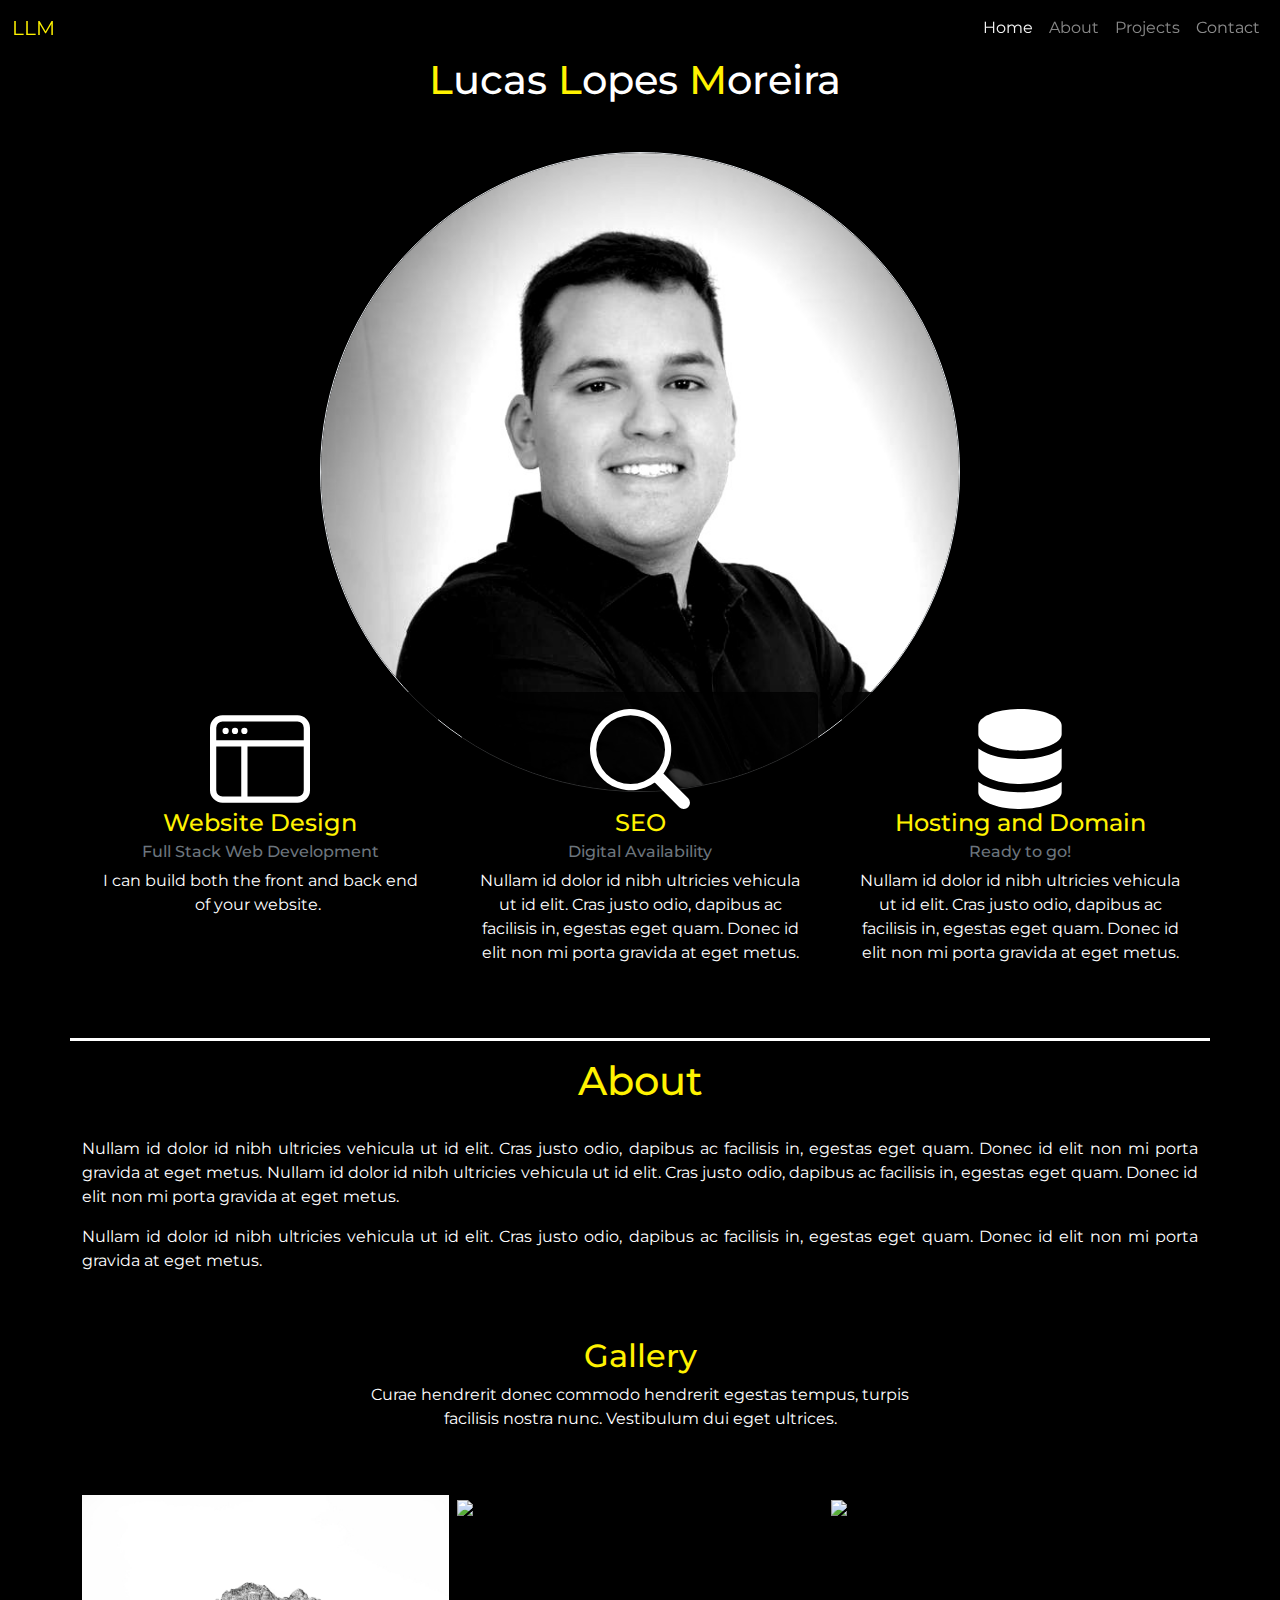
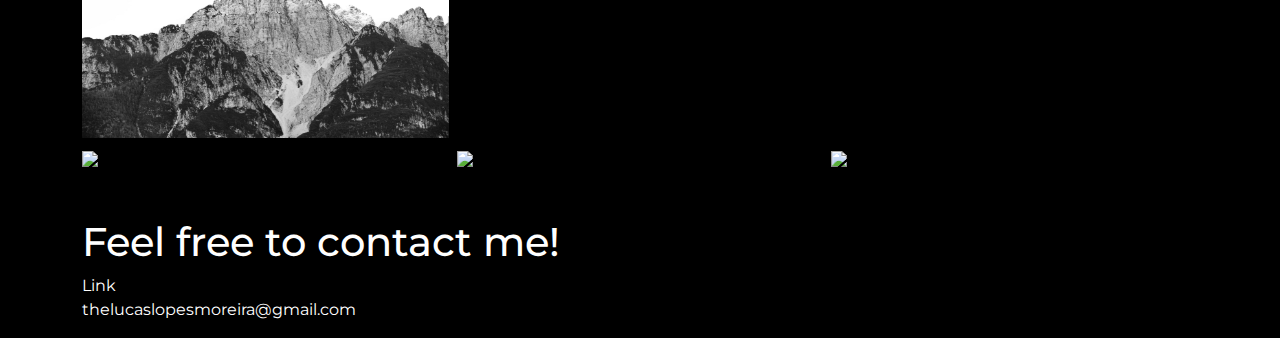
==== index.html @ 41ad0fbe "first commit" ====
<!DOCTYPE html>
<html lang="en">

<head>
    <meta charset="utf-8">
    <meta name="viewport" content="width=device-width, initial-scale=1.0, shrink-to-fit=no">
    <title>pag</title>
    <link rel="stylesheet" href="assets/bootstrap/css/bootstrap.min.css">
    <link rel="stylesheet" href="https://fonts.googleapis.com/css?family=Montserrat&amp;display=swap">
    <link rel="stylesheet" href="assets/css/Lightbox-Gallery-baguetteBox.min.css">
</head>

<body style="font-family: Montserrat, sans-serif;color: rgb(255,255,255);background: rgb(0,0,0);">
    <nav class="navbar navbar-light navbar-expand-md sticky-top" style="background: rgba(0,0,0,0.5);color: rgb(255,255,255);">
        <div class="container-fluid"><a class="navbar-brand" href="#" style="background: #000000;color: #fff200;">LLM</a><button data-bs-toggle="collapse" class="navbar-toggler" data-bs-target="#navcol-1"><span class="visually-hidden">Toggle navigation</span><span class="navbar-toggler-icon"></span></button>
            <div class="collapse navbar-collapse" id="navcol-1">
                <ul class="navbar-nav ms-auto">
                    <li class="nav-item"><a class="nav-link active" href="#" style="color: #f5f5f5;">Home</a></li>
                    <li class="nav-item"><a class="nav-link" href="#" style="color: rgba(245,245,245,0.55);">About</a></li>
                    <li class="nav-item"><a class="nav-link" href="#" style="color: rgba(245,245,245,0.55);">Projects</a></li>
                    <li class="nav-item"><a class="nav-link" href="#" style="color: rgba(255,255,255,0.55);">Contact</a></li>
                </ul>
            </div>
        </div>
    </nav>
    <main style="color: rgb(0,0,0);">
        <div class="text-center">
            <h1 style="color: rgb(255,255,255);"><span style="color: #fff200;">L</span>ucas&nbsp;<span style="color: #fff200;">L</span>opes&nbsp;<span style="color: #fff200;">M</span>oreira&nbsp;</h1>
            <p>What i do</p><img class="border rounded-circle" src="assets/img/nice.jpg" style="width: 50%;height: 50%;">
            <div class="container" style="margin-top: -100px;">
                <div class="row">
                    <div class="col-md-6 col-lg-4 mb-2">
                        <div class="card shadow" style="background: rgba(0,0,0,0.8);color: rgb(255,255,255);">
                            <div class="card-body"><svg xmlns="http://www.w3.org/2000/svg" width="1em" height="1em" fill="currentColor" viewBox="0 0 16 16" class="bi bi-window-sidebar" style="font-size: 100px;color: rgb(255,255,255);">
                                    <path d="M2.5 4a.5.5 0 1 0 0-1 .5.5 0 0 0 0 1zm2-.5a.5.5 0 1 1-1 0 .5.5 0 0 1 1 0zm1 .5a.5.5 0 1 0 0-1 .5.5 0 0 0 0 1z"></path>
                                    <path d="M2 1a2 2 0 0 0-2 2v10a2 2 0 0 0 2 2h12a2 2 0 0 0 2-2V3a2 2 0 0 0-2-2H2zm12 1a1 1 0 0 1 1 1v2H1V3a1 1 0 0 1 1-1h12zM1 13V6h4v8H2a1 1 0 0 1-1-1zm5 1V6h9v7a1 1 0 0 1-1 1H6z"></path>
                                </svg>
                                <h4 class="card-title" style="color: #fff200;">Website Design</h4>
                                <h6 class="text-muted card-subtitle mb-2">Full Stack Web Development</h6>
                                <p class="card-text">I can build both the front and back end of your website.&nbsp;</p>
                            </div>
                        </div>
                    </div>
                    <div class="col-md-6 col-lg-4 mb-2">
                        <div class="card shadow" style="background: rgba(0,0,0,0.8);color: rgb(255,255,255);">
                            <div class="card-body"><svg xmlns="http://www.w3.org/2000/svg" width="1em" height="1em" fill="currentColor" viewBox="0 0 16 16" class="bi bi-search" style="font-size: 100px;color: rgb(255,255,255);">
                                    <path d="M11.742 10.344a6.5 6.5 0 1 0-1.397 1.398h-.001c.03.04.062.078.098.115l3.85 3.85a1 1 0 0 0 1.415-1.414l-3.85-3.85a1.007 1.007 0 0 0-.115-.1zM12 6.5a5.5 5.5 0 1 1-11 0 5.5 5.5 0 0 1 11 0z"></path>
                                </svg>
                                <h4 class="card-title" style="color: #fff200;">SEO</h4>
                                <h6 class="text-muted card-subtitle mb-2">Digital Availability</h6>
                                <p class="card-text">Nullam id dolor id nibh ultricies vehicula ut id elit. Cras justo odio, dapibus ac facilisis in, egestas eget quam. Donec id elit non mi porta gravida at eget metus.</p>
                            </div>
                        </div>
                    </div>
                    <div class="col-md-12 col-lg-4 mb-2">
                        <div class="card shadow" style="background: rgba(0,0,0,0.8);color: rgb(255,255,255);">
                            <div class="card-body"><svg xmlns="http://www.w3.org/2000/svg" width="1em" height="1em" fill="currentColor" viewBox="0 0 16 16" class="bi bi-server" style="font-size: 100px;color: rgb(255,255,255);">
                                    <path d="M1.333 2.667C1.333 1.194 4.318 0 8 0s6.667 1.194 6.667 2.667V4c0 1.473-2.985 2.667-6.667 2.667S1.333 5.473 1.333 4V2.667z"></path>
                                    <path d="M1.333 6.334v3C1.333 10.805 4.318 12 8 12s6.667-1.194 6.667-2.667V6.334a6.51 6.51 0 0 1-1.458.79C11.81 7.684 9.967 8 8 8c-1.966 0-3.809-.317-5.208-.876a6.508 6.508 0 0 1-1.458-.79z"></path>
                                    <path d="M14.667 11.668a6.51 6.51 0 0 1-1.458.789c-1.4.56-3.242.876-5.21.876-1.966 0-3.809-.316-5.208-.876a6.51 6.51 0 0 1-1.458-.79v1.666C1.333 14.806 4.318 16 8 16s6.667-1.194 6.667-2.667v-1.665z"></path>
                                </svg>
                                <h4 class="card-title" style="color: #fff200;">Hosting and Domain</h4>
                                <h6 class="text-muted card-subtitle mb-2">Ready to go!</h6>
                                <p class="card-text">Nullam id dolor id nibh ultricies vehicula ut id elit. Cras justo odio, dapibus ac facilisis in, egestas eget quam. Donec id elit non mi porta gravida at eget metus.</p>
                            </div>
                        </div>
                    </div>
                </div>
            </div>
        </div>
        <div class="container mt-5" style="border-color: rgb(255,255,255);border-top-style: solid;">
            <h1 class="text-center pb-3 pt-3" style="color: #fff200;">About</h1>
        </div>
        <div class="container mt-3" style="color: rgb(255,255,255);">
            <p style="text-align: justify;">Nullam id dolor id nibh ultricies vehicula ut id elit. Cras justo odio, dapibus ac facilisis in, egestas eget quam. Donec id elit non mi porta gravida at eget metus.&nbsp;<span style="background-color: rgba(0, 0, 0, 0.8);">Nullam id dolor id nibh ultricies vehicula ut id elit. Cras justo odio, dapibus ac facilisis in, egestas eget quam. Donec id elit non mi porta gravida at eget metus.</span></p>
            <p style="text-align: justify;">Nullam id dolor id nibh ultricies vehicula ut id elit. Cras justo odio, dapibus ac facilisis in, egestas eget quam. Donec id elit non mi porta gravida at eget metus.</p>
        </div><!-- Start: Lightbox Gallery -->
        <section class="py-4 py-xl-5" style="color: rgb(255,255,255);">
            <div class="container">
                <div class="row mb-5">
                    <div class="col-md-8 col-xl-6 text-center mx-auto">
                        <h2 style="color: #fff200;">Gallery</h2>
                        <p>Curae hendrerit donec commodo hendrerit egestas tempus, turpis facilisis nostra nunc. Vestibulum dui eget ultrices.</p>
                    </div>
                </div><!-- Start: Photos -->
                <div class="row gx-2 gy-2 row-cols-1 row-cols-md-2 row-cols-xl-3" data-bss-baguettebox="">
                    <div class="col"><a href="https://cdn.bootstrapstudio.io/placeholders/1400x800.png"><img class="img-fluid" src="assets/img/5.jpg" width="464" height="226"></a></div>
                    <div class="col"><a href="https://cdn.bootstrapstudio.io/placeholders/1400x800.png"><img class="img-fluid" src="https://cdn.bootstrapstudio.io/placeholders/1400x800.png"></a></div>
                    <div class="col"><a href="https://cdn.bootstrapstudio.io/placeholders/1400x800.png"><img class="img-fluid" src="https://cdn.bootstrapstudio.io/placeholders/1400x800.png"></a></div>
                    <div class="col"><a href="https://cdn.bootstrapstudio.io/placeholders/1400x800.png"><img class="img-fluid" src="https://cdn.bootstrapstudio.io/placeholders/1400x800.png"></a></div>
                    <div class="col"><a href="https://cdn.bootstrapstudio.io/placeholders/1400x800.png"><img class="img-fluid" src="https://cdn.bootstrapstudio.io/placeholders/1400x800.png"></a></div>
                    <div class="col"><a href="https://cdn.bootstrapstudio.io/placeholders/1400x800.png"><img class="img-fluid" src="https://cdn.bootstrapstudio.io/placeholders/1400x800.png"></a></div>
                </div><!-- End: Photos -->
            </div>
        </section><!-- End: Lightbox Gallery -->
        <div class="container" style="color: rgb(255,255,255);">
            <div class="row">
                <div class="col-12 col-md-6">
                    <h1 style="color: rgb(255,255,255);">Feel free to contact me!</h1><a class="text-decoration-none text-white" href="#">Link<p>thelucaslopesmoreira@gmail.com</p></a>
                </div>
                <div class="col-12 col-md-6"></div>
            </div>
        </div>
    </main>
    <script src="assets/bootstrap/js/bootstrap.min.js"></script>
    <script src="assets/js/Lightbox-Gallery-baguetteBox.min.js"></script>
    <script src="assets/js/Lightbox-Gallery.js"></script>
</body>

</html>
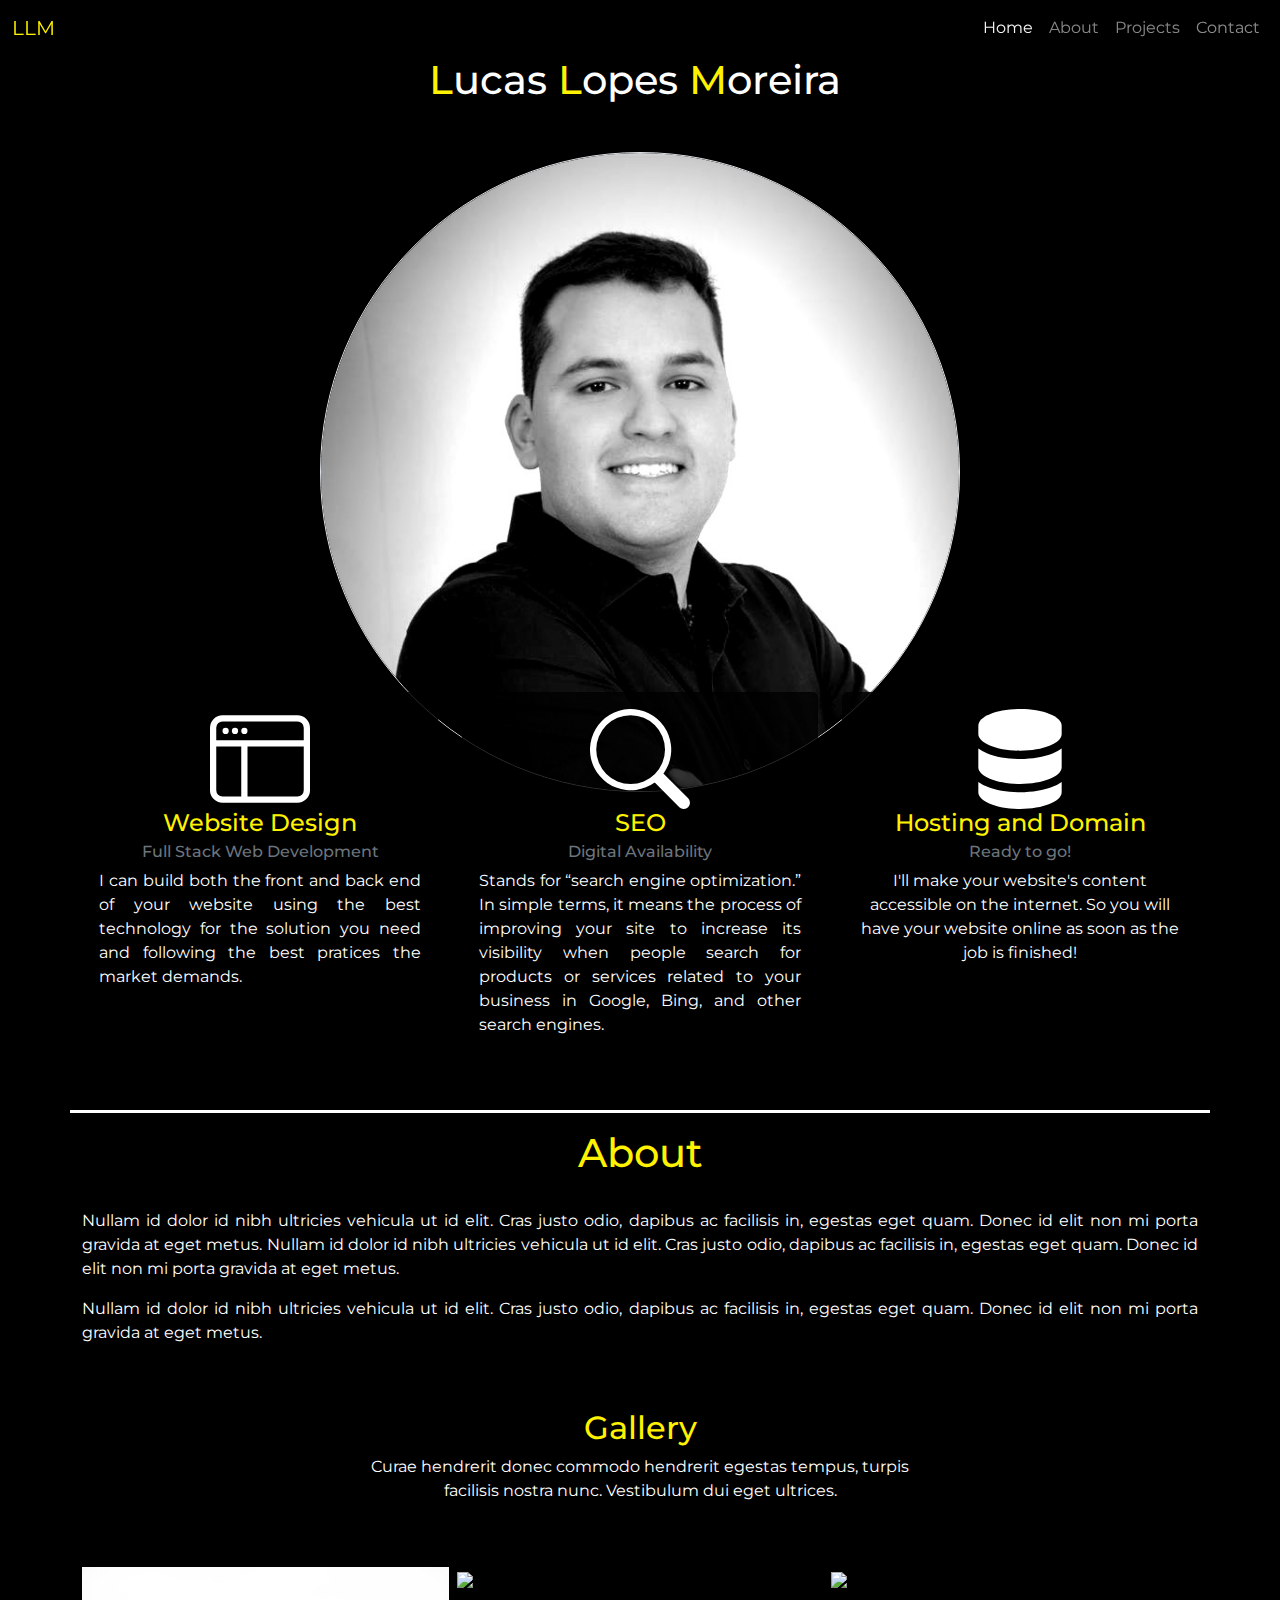
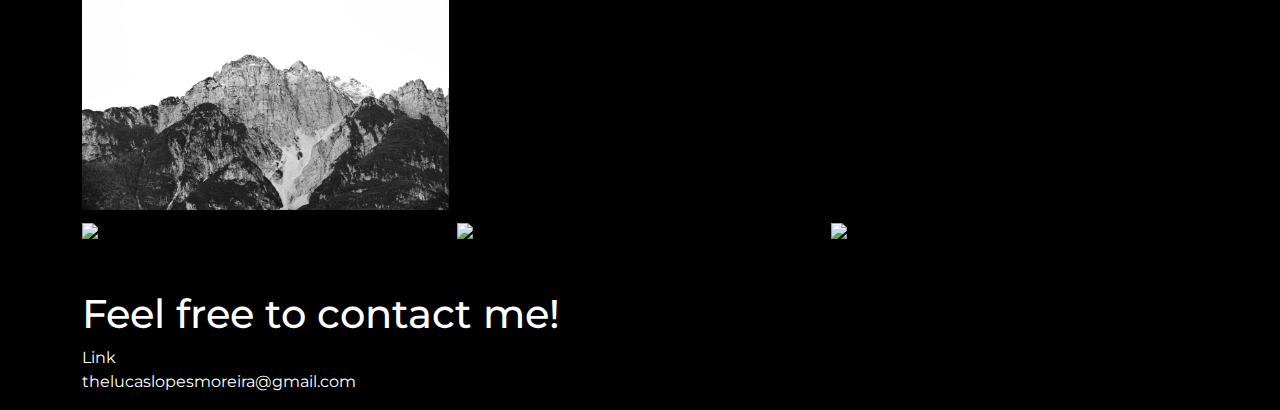
==== commit 0f4f6399: "add some information" ====
--- a/index.html
+++ b/index.html
@@ -37,7 +37,7 @@
                                 </svg>
                                 <h4 class="card-title" style="color: #fff200;">Website Design</h4>
                                 <h6 class="text-muted card-subtitle mb-2">Full Stack Web Development</h6>
-                                <p class="card-text">I can build both the front and back end of your website.&nbsp;</p>
+                                <p class="card-text" style="text-align: justify;">I can build both the front and back end of your website using the best technology for the solution you need and following the best pratices the market demands.&nbsp;&nbsp;</p>
                             </div>
                         </div>
                     </div>
@@ -48,7 +48,7 @@
                                 </svg>
                                 <h4 class="card-title" style="color: #fff200;">SEO</h4>
                                 <h6 class="text-muted card-subtitle mb-2">Digital Availability</h6>
-                                <p class="card-text">Nullam id dolor id nibh ultricies vehicula ut id elit. Cras justo odio, dapibus ac facilisis in, egestas eget quam. Donec id elit non mi porta gravida at eget metus.</p>
+                                <p class="card-text" style="text-align: justify;">Stands for “search engine optimization.” In simple terms, it means the process of improving your site to increase its visibility when people search for products or services related to your business in Google, Bing, and other search engines.</p>
                             </div>
                         </div>
                     </div>
@@ -61,7 +61,7 @@
                                 </svg>
                                 <h4 class="card-title" style="color: #fff200;">Hosting and Domain</h4>
                                 <h6 class="text-muted card-subtitle mb-2">Ready to go!</h6>
-                                <p class="card-text">Nullam id dolor id nibh ultricies vehicula ut id elit. Cras justo odio, dapibus ac facilisis in, egestas eget quam. Donec id elit non mi porta gravida at eget metus.</p>
+                                <p class="card-text">I'll make your website's content accessible on the internet. So you will have your website online as soon as the job is finished!</p>
                             </div>
                         </div>
                     </div>
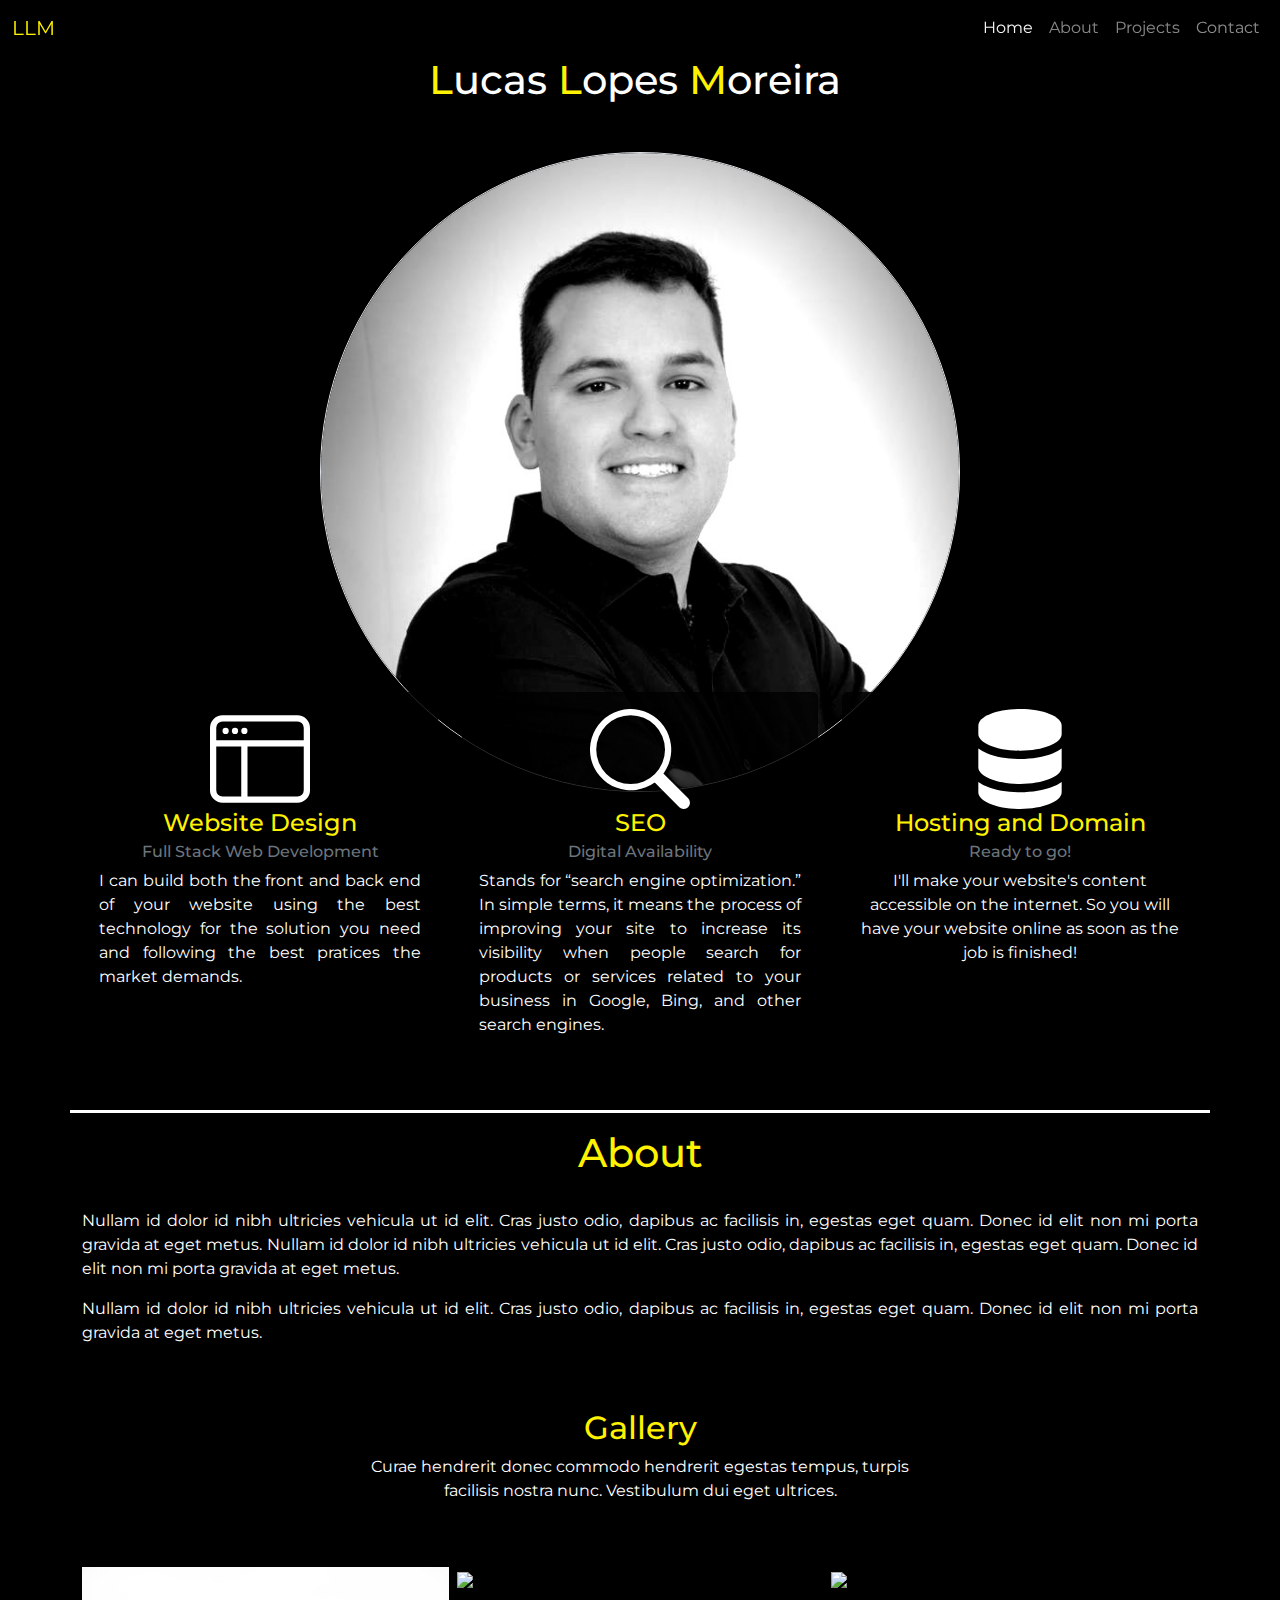
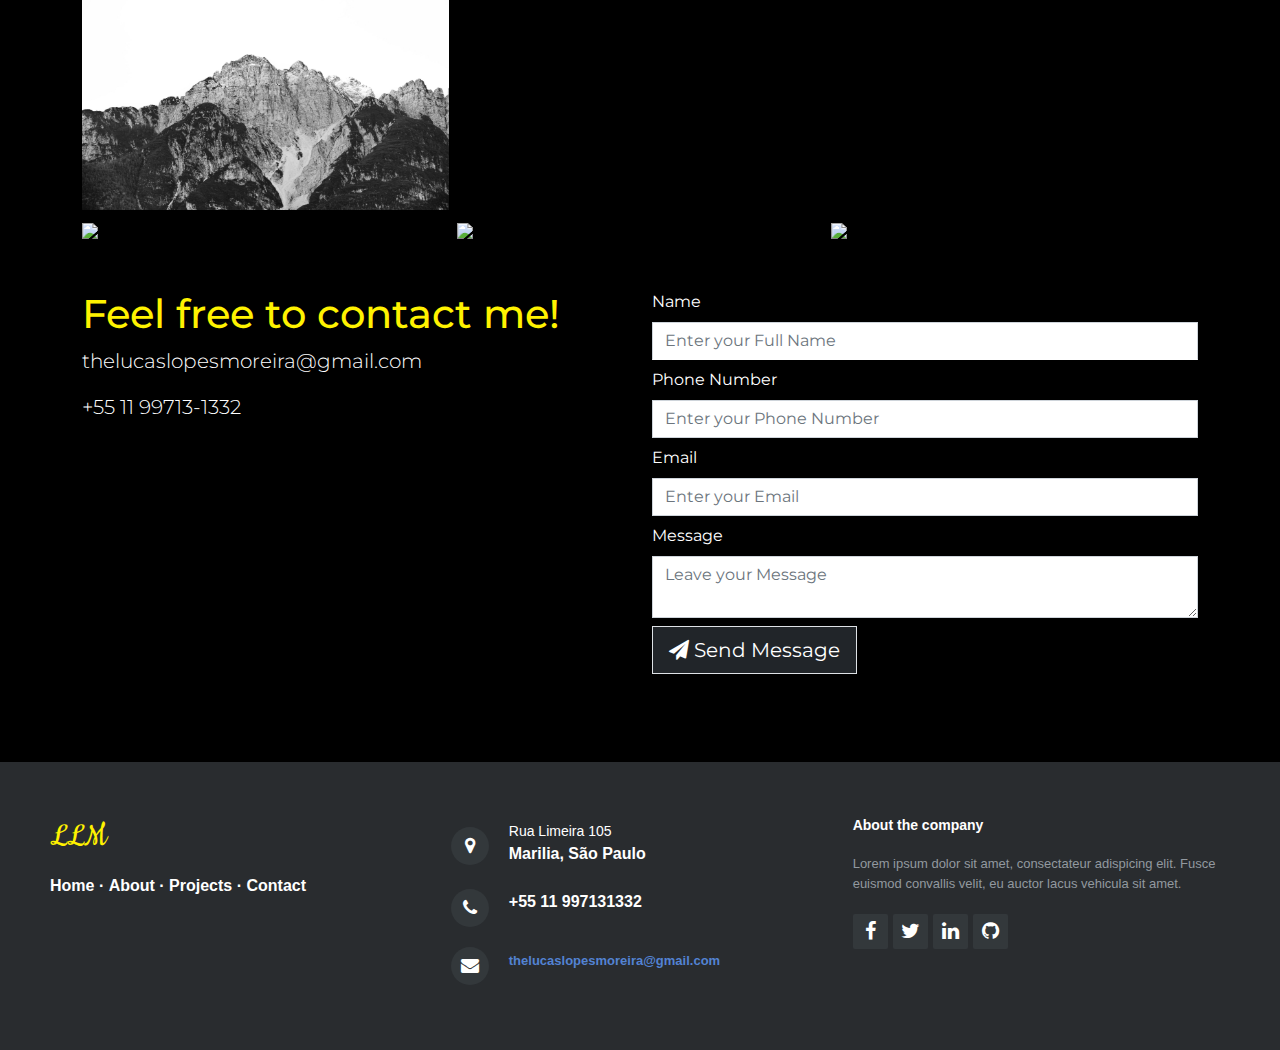
==== commit ab956399: "version 1 almost done" ====
--- a/index.html
+++ b/index.html
@@ -6,8 +6,13 @@
     <meta name="viewport" content="width=device-width, initial-scale=1.0, shrink-to-fit=no">
     <title>pag</title>
     <link rel="stylesheet" href="assets/bootstrap/css/bootstrap.min.css">
+    <link rel="stylesheet" href="https://fonts.googleapis.com/css?family=Cookie">
     <link rel="stylesheet" href="https://fonts.googleapis.com/css?family=Montserrat&amp;display=swap">
+    <link rel="stylesheet" href="assets/fonts/font-awesome.min.css">
+    <link rel="stylesheet" href="assets/css/Footer-Basic-icons.css">
     <link rel="stylesheet" href="assets/css/Lightbox-Gallery-baguetteBox.min.css">
+    <link rel="stylesheet" href="assets/css/Number-Input-Without-Arrow.css">
+    <link rel="stylesheet" href="assets/css/Pretty-Footer-.css">
 </head>
 
 <body style="font-family: Montserrat, sans-serif;color: rgb(255,255,255);background: rgb(0,0,0);">
@@ -15,7 +20,7 @@
         <div class="container-fluid"><a class="navbar-brand" href="#" style="background: #000000;color: #fff200;">LLM</a><button data-bs-toggle="collapse" class="navbar-toggler" data-bs-target="#navcol-1"><span class="visually-hidden">Toggle navigation</span><span class="navbar-toggler-icon"></span></button>
             <div class="collapse navbar-collapse" id="navcol-1">
                 <ul class="navbar-nav ms-auto">
-                    <li class="nav-item"><a class="nav-link active" href="#" style="color: #f5f5f5;">Home</a></li>
+                    <li class="nav-item"><a class="nav-link" href="#" style="color: #f5f5f5;">Home</a></li>
                     <li class="nav-item"><a class="nav-link" href="#" style="color: rgba(245,245,245,0.55);">About</a></li>
                     <li class="nav-item"><a class="nav-link" href="#" style="color: rgba(245,245,245,0.55);">Projects</a></li>
                     <li class="nav-item"><a class="nav-link" href="#" style="color: rgba(255,255,255,0.55);">Contact</a></li>
@@ -96,13 +101,56 @@
         <div class="container" style="color: rgb(255,255,255);">
             <div class="row">
                 <div class="col-12 col-md-6">
-                    <h1 style="color: rgb(255,255,255);">Feel free to contact me!</h1><a class="text-decoration-none text-white" href="#">Link<p>thelucaslopesmoreira@gmail.com</p></a>
+                    <h1 style="color: #fff200;">Feel free to contact me!</h1><a class="text-decoration-none text-white" href="mailto: thelucaslopesmoreira@gmail.com">
+                        <p class="lead">thelucaslopesmoreira@gmail.com</p>
+                    </a><a class="text-decoration-none text-white" href="tel: +5511997131332">
+                        <p class="lead">+55 11 99713-1332</p>
+                    </a>
                 </div>
-                <div class="col-12 col-md-6"></div>
+                <div class="col-12 col-md-6">
+                    <form data-bss-recipient="21f9a132c20537a9014fea960a541319" data-bss-redirect-url="index.html" data-bss-subject="Contact Form " data-bss-loading-message="It's almost there..." data-bss-success-title="Sucess" data-bss-success-message="Your message has been sent">
+                        <!-- Start: Full Name -->
+                        <div class="mb-2"><label class="form-label" for="fullName">Name</label><input class="form-control" type="text" placeholder="Enter your Full Name" name="fullName" style="border-radius: 0;border-bottom: 1px solid rgb(255,255,255);" required=""></div><!-- End: Full Name -->
+                        <!-- Start: Phone Number -->
+                        <div class="mb-2"><label class="form-label" for="phoneNumber">Phone Number</label><!-- Start: Number Input Without Arrow --><input class="form-control" type="number" placeholder="Enter your Phone Number" name="phoneNumber" style="border-bottom-width: 1px;border-bottom-style: solid;border-radius: 0;"><!-- End: Number Input Without Arrow -->
+                        </div><!-- End: Phone Number -->
+                        <!-- Start: Email -->
+                        <div class="mb-2"><label class="form-label" for="email">Email</label><input class="form-control" type="email" placeholder="Enter your Email" name="email" style="border-radius: 0;border-bottom-style: solid;" required=""></div><!-- End: Email -->
+                        <!-- Start: Message -->
+                        <div class="mb-2"><label class="form-label" for="message">Message</label><textarea class="form-control" style="border-bottom-style: solid;border-radius: 0;" placeholder="Leave your Message" name="message" required=""></textarea></div><!-- End: Message -->
+                        <!-- Start: button -->
+                        <div class="mb-2"><button class="btn btn-dark btn-lg border rounded-0" type="submit"><i class="fa fa-send"></i>&nbsp;Send Message</button></div><!-- End: button -->
+                    </form>
+                </div>
             </div>
         </div>
-    </main>
+    </main><!-- Start: Pretty Footer -->
+    <footer>
+        <div class="row">
+            <div class="col-sm-6 col-md-4 footer-navigation">
+                <h3><a href="#" style="color: #fff200;">LLM</a></h3>
+                <p class="links"><a href="#">Home</a><strong> ·&nbsp;</strong><a href="#">About</a><strong> · </strong><a href="#">Projects</a><strong> · </strong><a href="#">Contact</a></p>
+            </div>
+            <div class="col-sm-6 col-md-4 footer-contacts">
+                <div><span class="fa fa-map-marker footer-contacts-icon"> </span>
+                    <p><span class="new-line-span">Rua Limeira 105</span>Marilia, São Paulo</p>
+                </div>
+                <div><i class="fa fa-phone footer-contacts-icon"></i>
+                    <p class="footer-center-info email text-start"> +55 11 997131332</p>
+                </div>
+                <div><i class="fa fa-envelope footer-contacts-icon"></i>
+                    <p> <a href="#" target="_blank" style="font-size: 13px;">thelucaslopesmoreira@gmail.com</a></p>
+                </div>
+            </div>
+            <div class="col-md-4 footer-about">
+                <h4>About the company</h4>
+                <p> Lorem ipsum dolor sit amet, consectateur adispicing elit. Fusce euismod convallis velit, eu auctor lacus vehicula sit amet. </p>
+                <div class="social-links social-icons"><a href="#"><i class="fa fa-facebook"></i></a><a href="#"><i class="fa fa-twitter"></i></a><a href="#"><i class="fa fa-linkedin"></i></a><a href="#"><i class="fa fa-github"></i></a></div>
+            </div>
+        </div>
+    </footer><!-- End: Pretty Footer -->
     <script src="assets/bootstrap/js/bootstrap.min.js"></script>
+    <script src="assets/js/smart-forms.min.js"></script>
     <script src="assets/js/Lightbox-Gallery-baguetteBox.min.js"></script>
     <script src="assets/js/Lightbox-Gallery.js"></script>
 </body>
--- a/assets/css/Footer-Basic-icons.css
+++ b/assets/css/Footer-Basic-icons.css
@@ -0,0 +1,57 @@
+.bs-icon {
+  --bs-icon-size: .75rem;
+  display: flex;
+  flex-shrink: 0;
+  justify-content: center;
+  align-items: center;
+  font-size: var(--bs-icon-size);
+  width: calc(var(--bs-icon-size) * 2);
+  height: calc(var(--bs-icon-size) * 2);
+  color: var(--bs-primary);
+}
+
+.bs-icon-xs {
+  --bs-icon-size: 1rem;
+  width: calc(var(--bs-icon-size) * 1.5);
+  height: calc(var(--bs-icon-size) * 1.5);
+}
+
+.bs-icon-sm {
+  --bs-icon-size: 1rem;
+}
+
+.bs-icon-md {
+  --bs-icon-size: 1.5rem;
+}
+
+.bs-icon-lg {
+  --bs-icon-size: 2rem;
+}
+
+.bs-icon-xl {
+  --bs-icon-size: 2.5rem;
+}
+
+.bs-icon.bs-icon-primary {
+  color: var(--bs-white);
+  background: var(--bs-primary);
+}
+
+.bs-icon.bs-icon-primary-light {
+  color: var(--bs-primary);
+  background: rgba(var(--bs-primary-rgb), .2);
+}
+
+.bs-icon.bs-icon-semi-white {
+  color: var(--bs-primary);
+  background: rgba(255, 255, 255, .5);
+}
+
+.bs-icon.bs-icon-rounded {
+  border-radius: .5rem;
+}
+
+.bs-icon.bs-icon-circle {
+  border-radius: 50%;
+}
+
--- a/assets/css/Number-Input-Without-Arrow.css
+++ b/assets/css/Number-Input-Without-Arrow.css
@@ -0,0 +1,9 @@
+input::-webkit-outer-spin-button, input::-webkit-inner-spin-button {
+  -webkit-appearance: none;
+  margin: 0;
+}
+
+input[type=number] {
+  -moz-appearance: textfield;
+}
+
--- a/assets/css/Pretty-Footer-.css
+++ b/assets/css/Pretty-Footer-.css
@@ -0,0 +1,115 @@
+footer {
+  background-color: #292c2f;
+  box-shadow: 0 1px 1px 0 rgba(0, 0, 0, 0.12);
+  box-sizing: border-box;
+  width: 100%;
+  text-align: left;
+  font: bold 16px sans-serif;
+  padding: 55px 50px;
+  margin-top: 80px;
+  bottom: 0;
+  color: #fff;
+}
+
+.footer-navigation h3 {
+  margin: 0;
+  font: normal 36px Cookie, cursive;
+  margin-bottom: 20px;
+  color: #fff;
+}
+
+.footer-navigation h3 a {
+  text-decoration: none;
+  color: #fff;
+}
+
+.footer-navigation h3 span {
+  color: #5383d3;
+}
+
+.footer-navigation p.links a {
+  color: #fff;
+  text-decoration: none;
+}
+
+.footer-navigation p.company-name {
+  color: #8f9296;
+  font-size: 14px;
+  font-weight: normal;
+  margin-top: 20px;
+}
+
+@media (max-width:767px) {
+  .footer-contacts {
+    margin: 30px 0;
+  }
+}
+
+.footer-contacts p {
+  display: inline-block;
+  color: #ffffff;
+  vertical-align: middle;
+}
+
+.footer-contacts p a {
+  color: #5383d3;
+  text-decoration: none;
+}
+
+.fa.footer-contacts-icon {
+  background-color: #33383b;
+  color: #fff;
+  font-size: 18px;
+  width: 38px;
+  height: 38px;
+  border-radius: 50%;
+  text-align: center;
+  line-height: 38px;
+  margin: 10px 15px 10px 0;
+}
+
+span.new-line-span {
+  display: block;
+  font-weight: normal;
+  display: block;
+  font-weight: normal;
+  font-size: 14px;
+  line-height: 2;
+}
+
+.footer-about h4 {
+  display: block;
+  color: #fff;
+  font-size: 14px;
+  font-weight: bold;
+  margin-bottom: 20px;
+}
+
+.footer-about p {
+  line-height: 20px;
+  color: #92999f;
+  font-size: 13px;
+  font-weight: normal;
+  margin: 0;
+}
+
+div.social-links {
+  margin-top: 20px;
+  color: #fff;
+}
+
+.social-links a {
+  display: inline-block;
+  width: 35px;
+  height: 35px;
+  cursor: pointer;
+  background-color: #33383b;
+  border-radius: 2px;
+  font-size: 20px;
+  color: #ffffff;
+  text-align: center;
+  line-height: 35px;
+  margin-right: 5px;
+  margin-bottom: 5px;
+}
+
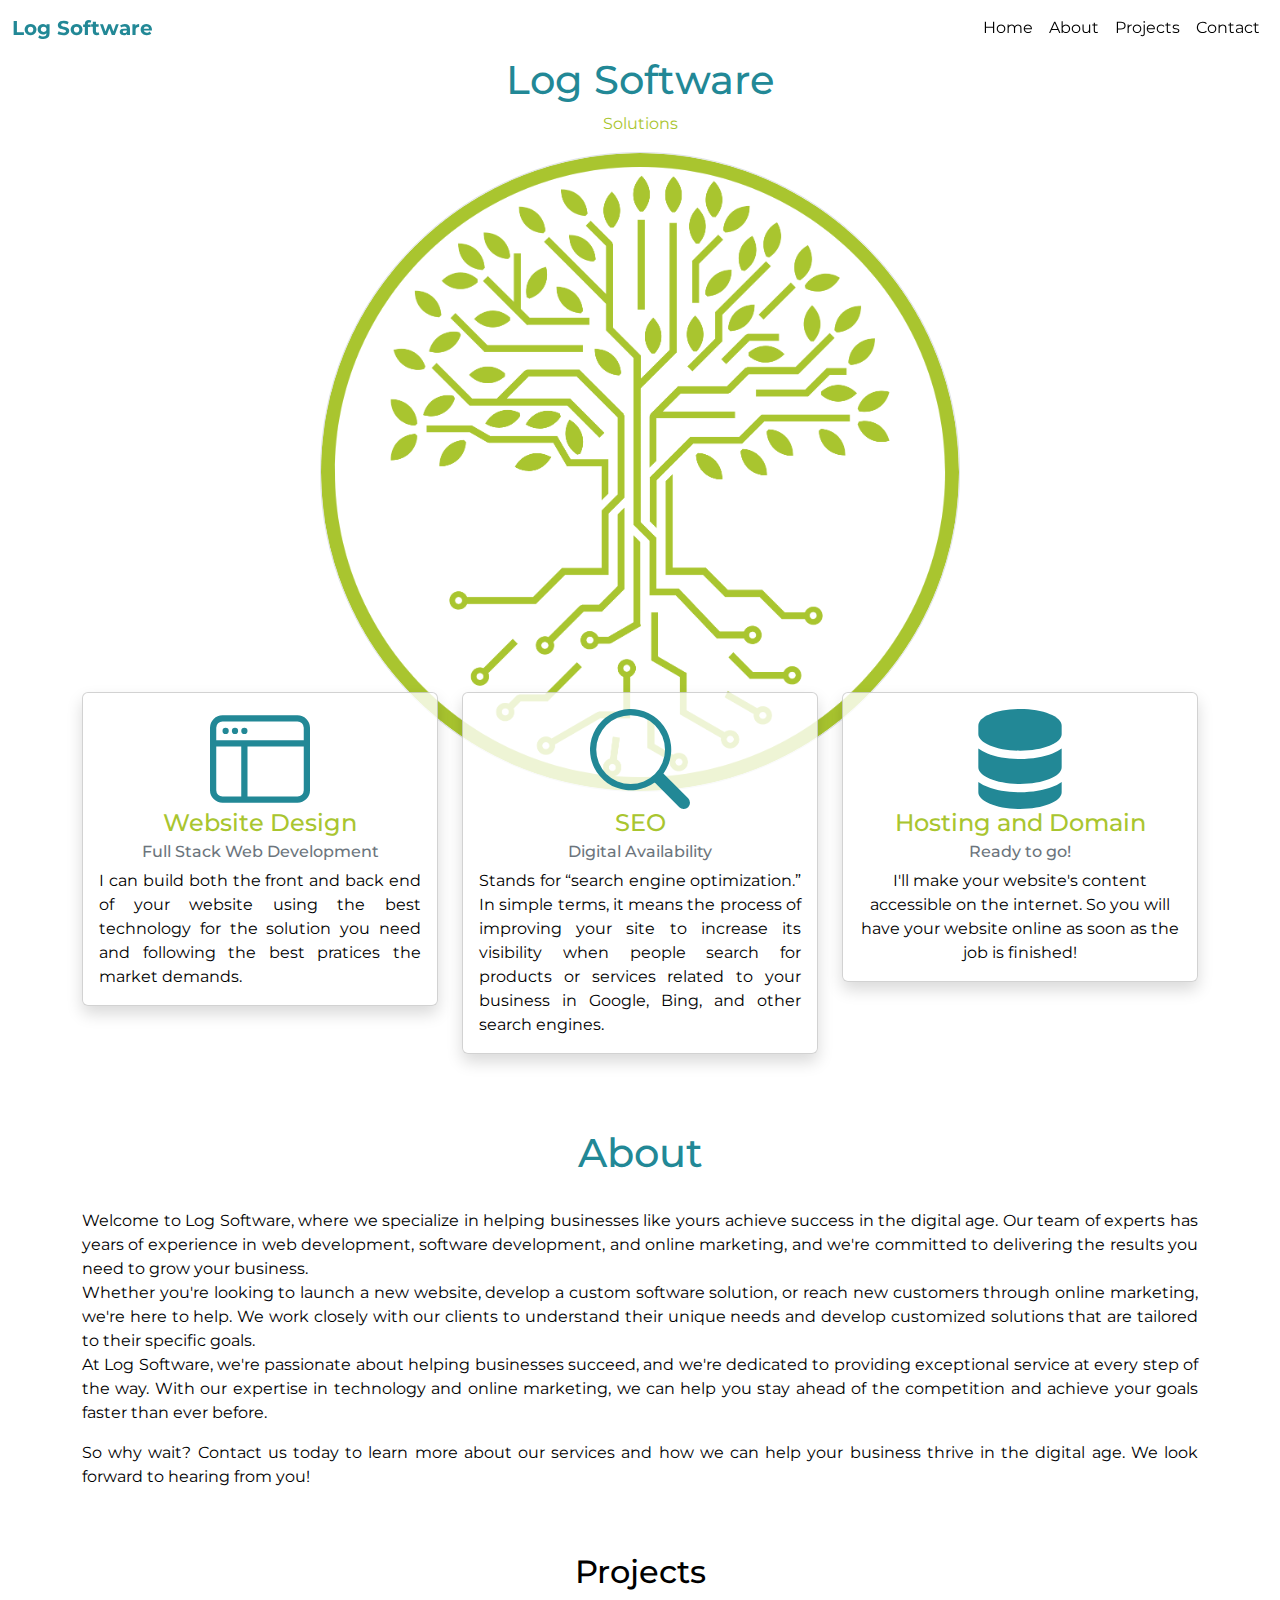
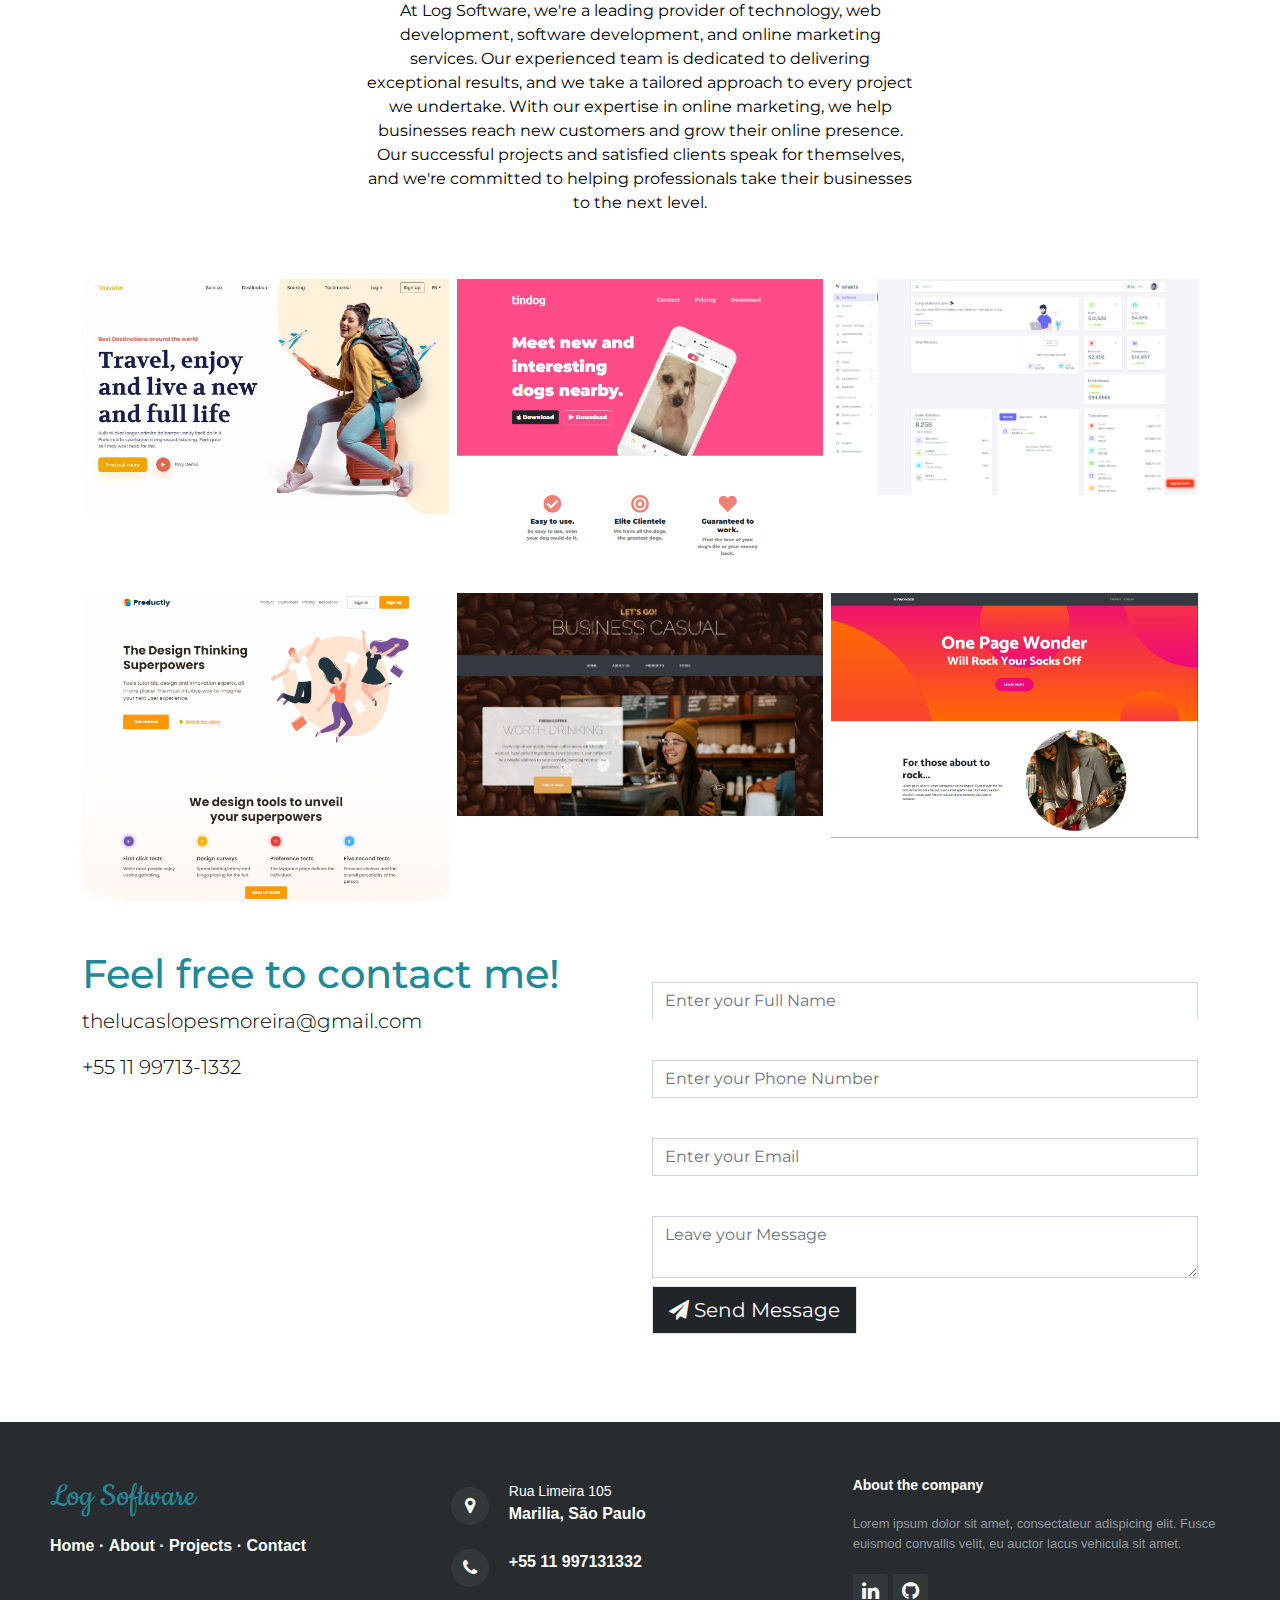
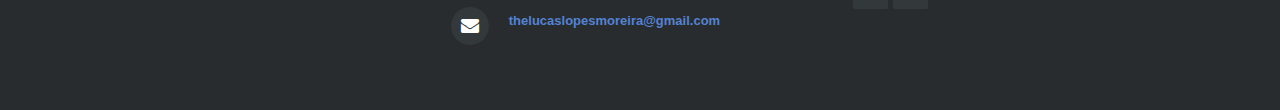
==== commit 9052d222: "first version finish" ====
--- a/index.html
+++ b/index.html
@@ -1,135 +1,148 @@
 <!DOCTYPE html>
-<html lang="en">
+<html lang="en" style="background: #ffffff;">
 
 <head>
     <meta charset="utf-8">
     <meta name="viewport" content="width=device-width, initial-scale=1.0, shrink-to-fit=no">
-    <title>pag</title>
+    <title>Log Software</title>
+    <meta property="og:image" content="https://www.logsoftware.net/assets/img/Log Software Logo.png">
+    <meta name="description" content="At Log Software, we pride ourselves on being a leading provider of cutting-edge technology, web development, software development, and online marketing services. We have a proven track record of delivering exceptional results for our clients, and we're committed to helping businesses of all sizes achieve success in the digital age.
+
+Our team of experts has years of experience in their respective fields, and we're passionate about staying ahead of the curve when it comes to the latest trends and technologies. From building custom websites and applications to developing complex software solutions, we have the skills and expertise to tackle even the most challenging projects.
+
+We understand that every business is unique, and we take a tailored approach to every project we undertake. We work closely with our clients to understand their needs and goals, and we develop customized solutions that are designed to help them achieve success. And with our expertise in online marketing, we can help businesses reach new customers and grow their online presence like never before.
+
+But don't just take our word for it. We have a portfolio of successful projects and satisfied clients that speaks for itself. Our work has been recognized for its excellence, and we're proud to have helped numerous businesses achieve their goals and grow their bottom line.
+
+So if you're a professional looking to take your business to the next level, look no further than [Business Name]. Contact us today to learn more about our services and how we can help you achieve success in the digital age.">
+    <meta property="og:type" content="website">
+    <link rel="icon" type="image/png" sizes="1563x1563" href="assets/img/Log%20Software%20Logo.png">
+    <link rel="icon" type="image/png" sizes="1563x1563" href="assets/img/Log%20Software%20Logo.png">
+    <link rel="icon" type="image/png" sizes="1563x1563" href="assets/img/Log%20Software%20Logo.png">
+    <link rel="icon" type="image/png" sizes="1563x1563" href="assets/img/Log%20Software%20Logo.png">
+    <link rel="icon" type="image/png" sizes="1563x1563" href="assets/img/Log%20Software%20Logo.png">
     <link rel="stylesheet" href="assets/bootstrap/css/bootstrap.min.css">
     <link rel="stylesheet" href="https://fonts.googleapis.com/css?family=Cookie">
     <link rel="stylesheet" href="https://fonts.googleapis.com/css?family=Montserrat&amp;display=swap">
+    <link rel="stylesheet" href="https://fonts.googleapis.com/css?family=Titillium+Web:300,400,400i,600,700">
     <link rel="stylesheet" href="assets/fonts/font-awesome.min.css">
+    <link rel="stylesheet" href="assets/css/Animated-Filterable-Gallery.css">
     <link rel="stylesheet" href="assets/css/Footer-Basic-icons.css">
     <link rel="stylesheet" href="assets/css/Lightbox-Gallery-baguetteBox.min.css">
     <link rel="stylesheet" href="assets/css/Number-Input-Without-Arrow.css">
     <link rel="stylesheet" href="assets/css/Pretty-Footer-.css">
+    <link rel="stylesheet" href="assets/css/Team-with-rotating-cards.css">
 </head>
 
-<body style="font-family: Montserrat, sans-serif;color: rgb(255,255,255);background: rgb(0,0,0);">
-    <nav class="navbar navbar-light navbar-expand-md sticky-top" style="background: rgba(0,0,0,0.5);color: rgb(255,255,255);">
-        <div class="container-fluid"><a class="navbar-brand" href="#" style="background: #000000;color: #fff200;">LLM</a><button data-bs-toggle="collapse" class="navbar-toggler" data-bs-target="#navcol-1"><span class="visually-hidden">Toggle navigation</span><span class="navbar-toggler-icon"></span></button>
+<body style="font-family: Montserrat, sans-serif;color: rgb(0,0,0);background: rgb(255,255,255);">
+    <nav class="navbar navbar-light navbar-expand-md sticky-top" style="background: rgba(255,255,255,0.5);color: rgba(255,255,255,0.5);">
+        <div class="container-fluid"><a class="navbar-brand" href="#start" style="background: rgba(255,255,255,0);color: #228896;border-color: #ffffff;font-weight: bold;">Log Software</a><button data-bs-toggle="collapse" class="navbar-toggler" data-bs-target="#navcol-1"><span class="visually-hidden">Toggle navigation</span><span class="navbar-toggler-icon"></span></button>
             <div class="collapse navbar-collapse" id="navcol-1">
                 <ul class="navbar-nav ms-auto">
-                    <li class="nav-item"><a class="nav-link" href="#" style="color: #f5f5f5;">Home</a></li>
-                    <li class="nav-item"><a class="nav-link" href="#" style="color: rgba(245,245,245,0.55);">About</a></li>
-                    <li class="nav-item"><a class="nav-link" href="#" style="color: rgba(245,245,245,0.55);">Projects</a></li>
-                    <li class="nav-item"><a class="nav-link" href="#" style="color: rgba(255,255,255,0.55);">Contact</a></li>
+                    <li class="nav-item"><a class="nav-link" href="#start" style="color: #000000;">Home</a></li>
+                    <li class="nav-item" style="color: #000000;"><a class="nav-link" href="#about" style="color: #000000;">About</a></li>
+                    <li class="nav-item" style="color: #000000;"><a class="nav-link" href="#projects" style="color: #000000;">Projects</a></li>
+                    <li class="nav-item" style="color: #000000;"><a class="nav-link" href="#contact" style="color: #000000;">Contact</a></li>
                 </ul>
             </div>
         </div>
     </nav>
-    <main style="color: rgb(0,0,0);">
-        <div class="text-center">
-            <h1 style="color: rgb(255,255,255);"><span style="color: #fff200;">L</span>ucas&nbsp;<span style="color: #fff200;">L</span>opes&nbsp;<span style="color: #fff200;">M</span>oreira&nbsp;</h1>
-            <p>What i do</p><img class="border rounded-circle" src="assets/img/nice.jpg" style="width: 50%;height: 50%;">
+    <main style="color: rgb(0,0,0);background: #ffffff;">
+        <div class="text-center" id="start">
+            <h1 style="color: rgb(0,0,0);"><span style="color: #228896;">Log Software</span></h1>
+            <p style="color: #a9c52f;">Solutions</p><img class="border rounded-circle" src="assets/img/Log%20Software%20Logo.png" style="width: 50%;height: 50%;">
             <div class="container" style="margin-top: -100px;">
                 <div class="row">
                     <div class="col-md-6 col-lg-4 mb-2">
-                        <div class="card shadow" style="background: rgba(0,0,0,0.8);color: rgb(255,255,255);">
-                            <div class="card-body"><svg xmlns="http://www.w3.org/2000/svg" width="1em" height="1em" fill="currentColor" viewBox="0 0 16 16" class="bi bi-window-sidebar" style="font-size: 100px;color: rgb(255,255,255);">
+                        <div class="card shadow" style="background: rgba(255,255,255,0.8);color: rgb(255,255,255);">
+                            <div class="card-body" style="color: rgb(171,151,151);"><svg xmlns="http://www.w3.org/2000/svg" width="1em" height="1em" fill="currentColor" viewBox="0 0 16 16" class="bi bi-window-sidebar" style="font-size: 100px;color: #228896;">
                                     <path d="M2.5 4a.5.5 0 1 0 0-1 .5.5 0 0 0 0 1zm2-.5a.5.5 0 1 1-1 0 .5.5 0 0 1 1 0zm1 .5a.5.5 0 1 0 0-1 .5.5 0 0 0 0 1z"></path>
                                     <path d="M2 1a2 2 0 0 0-2 2v10a2 2 0 0 0 2 2h12a2 2 0 0 0 2-2V3a2 2 0 0 0-2-2H2zm12 1a1 1 0 0 1 1 1v2H1V3a1 1 0 0 1 1-1h12zM1 13V6h4v8H2a1 1 0 0 1-1-1zm5 1V6h9v7a1 1 0 0 1-1 1H6z"></path>
                                 </svg>
-                                <h4 class="card-title" style="color: #fff200;">Website Design</h4>
-                                <h6 class="text-muted card-subtitle mb-2">Full Stack Web Development</h6>
-                                <p class="card-text" style="text-align: justify;">I can build both the front and back end of your website using the best technology for the solution you need and following the best pratices the market demands.&nbsp;&nbsp;</p>
+                                <h4 class="card-title" style="color: #a9c52f;">Website Design</h4>
+                                <h6 class="text-muted card-subtitle mb-2" style="color: rgb(0,0,0);">Full Stack Web Development</h6>
+                                <p class="card-text" style="text-align: justify;color: rgb(0,0,0);">I can build both the front and back end of your website using the best technology for the solution you need and following the best pratices the market demands.&nbsp;&nbsp;</p>
                             </div>
                         </div>
                     </div>
                     <div class="col-md-6 col-lg-4 mb-2">
-                        <div class="card shadow" style="background: rgba(0,0,0,0.8);color: rgb(255,255,255);">
-                            <div class="card-body"><svg xmlns="http://www.w3.org/2000/svg" width="1em" height="1em" fill="currentColor" viewBox="0 0 16 16" class="bi bi-search" style="font-size: 100px;color: rgb(255,255,255);">
+                        <div class="card shadow" style="background: rgba(255,255,255,0.8);color: rgb(255,255,255);">
+                            <div class="card-body"><svg xmlns="http://www.w3.org/2000/svg" width="1em" height="1em" fill="currentColor" viewBox="0 0 16 16" class="bi bi-search" style="font-size: 100px;color: #228896;">
                                     <path d="M11.742 10.344a6.5 6.5 0 1 0-1.397 1.398h-.001c.03.04.062.078.098.115l3.85 3.85a1 1 0 0 0 1.415-1.414l-3.85-3.85a1.007 1.007 0 0 0-.115-.1zM12 6.5a5.5 5.5 0 1 1-11 0 5.5 5.5 0 0 1 11 0z"></path>
                                 </svg>
-                                <h4 class="card-title" style="color: #fff200;">SEO</h4>
-                                <h6 class="text-muted card-subtitle mb-2">Digital Availability</h6>
-                                <p class="card-text" style="text-align: justify;">Stands for “search engine optimization.” In simple terms, it means the process of improving your site to increase its visibility when people search for products or services related to your business in Google, Bing, and other search engines.</p>
+                                <h4 class="card-title" style="color: #a9c52f;">SEO</h4>
+                                <h6 class="text-muted card-subtitle mb-2" style="color: rgb(0,0,0);">Digital Availability</h6>
+                                <p class="card-text" style="text-align: justify;color: rgb(0,0,0);">Stands for “search engine optimization.” In simple terms, it means the process of improving your site to increase its visibility when people search for products or services related to your business in Google, Bing, and other search engines.</p>
                             </div>
                         </div>
                     </div>
                     <div class="col-md-12 col-lg-4 mb-2">
-                        <div class="card shadow" style="background: rgba(0,0,0,0.8);color: rgb(255,255,255);">
-                            <div class="card-body"><svg xmlns="http://www.w3.org/2000/svg" width="1em" height="1em" fill="currentColor" viewBox="0 0 16 16" class="bi bi-server" style="font-size: 100px;color: rgb(255,255,255);">
+                        <div class="card shadow" style="background: rgba(255,255,255,0.8);color: rgb(255,255,255);">
+                            <div class="card-body"><svg xmlns="http://www.w3.org/2000/svg" width="1em" height="1em" fill="currentColor" viewBox="0 0 16 16" class="bi bi-server" style="font-size: 100px;color: #228896;">
                                     <path d="M1.333 2.667C1.333 1.194 4.318 0 8 0s6.667 1.194 6.667 2.667V4c0 1.473-2.985 2.667-6.667 2.667S1.333 5.473 1.333 4V2.667z"></path>
                                     <path d="M1.333 6.334v3C1.333 10.805 4.318 12 8 12s6.667-1.194 6.667-2.667V6.334a6.51 6.51 0 0 1-1.458.79C11.81 7.684 9.967 8 8 8c-1.966 0-3.809-.317-5.208-.876a6.508 6.508 0 0 1-1.458-.79z"></path>
                                     <path d="M14.667 11.668a6.51 6.51 0 0 1-1.458.789c-1.4.56-3.242.876-5.21.876-1.966 0-3.809-.316-5.208-.876a6.51 6.51 0 0 1-1.458-.79v1.666C1.333 14.806 4.318 16 8 16s6.667-1.194 6.667-2.667v-1.665z"></path>
                                 </svg>
-                                <h4 class="card-title" style="color: #fff200;">Hosting and Domain</h4>
+                                <h4 class="card-title" style="color: #a9c52f;">Hosting and Domain</h4>
                                 <h6 class="text-muted card-subtitle mb-2">Ready to go!</h6>
-                                <p class="card-text">I'll make your website's content accessible on the internet. So you will have your website online as soon as the job is finished!</p>
+                                <p class="card-text" style="color: rgb(0,0,0);">I'll make your website's content accessible on the internet. So you will have your website online as soon as the job is finished!</p>
                             </div>
                         </div>
                     </div>
                 </div>
             </div>
         </div>
-        <div class="container mt-5" style="border-color: rgb(255,255,255);border-top-style: solid;">
-            <h1 class="text-center pb-3 pt-3" style="color: #fff200;">About</h1>
+        <div class="container mt-5" id="about" style="border-color: rgb(255,255,255);border-top-style: solid;">
+            <h1 class="text-center pb-3 pt-3" style="color: #228896;">About</h1>
         </div>
         <div class="container mt-3" style="color: rgb(255,255,255);">
-            <p style="text-align: justify;">Nullam id dolor id nibh ultricies vehicula ut id elit. Cras justo odio, dapibus ac facilisis in, egestas eget quam. Donec id elit non mi porta gravida at eget metus.&nbsp;<span style="background-color: rgba(0, 0, 0, 0.8);">Nullam id dolor id nibh ultricies vehicula ut id elit. Cras justo odio, dapibus ac facilisis in, egestas eget quam. Donec id elit non mi porta gravida at eget metus.</span></p>
-            <p style="text-align: justify;">Nullam id dolor id nibh ultricies vehicula ut id elit. Cras justo odio, dapibus ac facilisis in, egestas eget quam. Donec id elit non mi porta gravida at eget metus.</p>
-        </div><!-- Start: Lightbox Gallery -->
-        <section class="py-4 py-xl-5" style="color: rgb(255,255,255);">
+            <p style="text-align: justify;color: rgb(0,0,0);background: #ffffff;border-color: rgb(255,255,255);">Welcome to Log Software, where we specialize in helping businesses like yours achieve success in the digital age. Our team of experts has years of experience in web development, software development, and online marketing, and we're committed to delivering the results you need to grow your business.<br>Whether you're looking to launch a new website, develop a custom software solution, or reach new customers through online marketing, we're here to help. We work closely with our clients to understand their unique needs and develop customized solutions that are tailored to their specific goals.<br>At Log Software, we're passionate about helping businesses succeed, and we're dedicated to providing exceptional service at every step of the way. With our expertise in technology and online marketing, we can help you stay ahead of the competition and achieve your goals faster than ever before.</p>
+            <p style="text-align: justify;color: rgb(0,0,0);">So why wait? Contact us today to learn more about our services and how we can help your business thrive in the digital age. We look forward to hearing from you!</p>
+        </div>
+        <section id="projects" class="py-4 py-xl-5">
             <div class="container">
                 <div class="row mb-5">
                     <div class="col-md-8 col-xl-6 text-center mx-auto">
-                        <h2 style="color: #fff200;">Gallery</h2>
-                        <p>Curae hendrerit donec commodo hendrerit egestas tempus, turpis facilisis nostra nunc. Vestibulum dui eget ultrices.</p>
+                        <h2>Projects</h2>
+                        <p>At Log Software, we're a leading provider of technology, web development, software development, and online marketing services. Our experienced team is dedicated to delivering exceptional results, and we take a tailored approach to every project we undertake. With our expertise in online marketing, we help businesses reach new customers and grow their online presence. Our successful projects and satisfied clients speak for themselves, and we're committed to helping professionals take their businesses to the next level.</p>
                     </div>
-                </div><!-- Start: Photos -->
+                </div>
                 <div class="row gx-2 gy-2 row-cols-1 row-cols-md-2 row-cols-xl-3" data-bss-baguettebox="">
-                    <div class="col"><a href="https://cdn.bootstrapstudio.io/placeholders/1400x800.png"><img class="img-fluid" src="assets/img/5.jpg" width="464" height="226"></a></div>
-                    <div class="col"><a href="https://cdn.bootstrapstudio.io/placeholders/1400x800.png"><img class="img-fluid" src="https://cdn.bootstrapstudio.io/placeholders/1400x800.png"></a></div>
-                    <div class="col"><a href="https://cdn.bootstrapstudio.io/placeholders/1400x800.png"><img class="img-fluid" src="https://cdn.bootstrapstudio.io/placeholders/1400x800.png"></a></div>
-                    <div class="col"><a href="https://cdn.bootstrapstudio.io/placeholders/1400x800.png"><img class="img-fluid" src="https://cdn.bootstrapstudio.io/placeholders/1400x800.png"></a></div>
-                    <div class="col"><a href="https://cdn.bootstrapstudio.io/placeholders/1400x800.png"><img class="img-fluid" src="https://cdn.bootstrapstudio.io/placeholders/1400x800.png"></a></div>
-                    <div class="col"><a href="https://cdn.bootstrapstudio.io/placeholders/1400x800.png"><img class="img-fluid" src="https://cdn.bootstrapstudio.io/placeholders/1400x800.png"></a></div>
-                </div><!-- End: Photos -->
+                    <div class="col"><a href="https://cdn.bootstrapstudio.io/placeholders/1400x800.png"><img class="img-fluid" src="assets/img/traveler.jpg"></a></div>
+                    <div class="col"><a href="https://cdn.bootstrapstudio.io/placeholders/1400x800.png"><img class="img-fluid" src="assets/img/tindog.png"></a></div>
+                    <div class="col"><a href="https://cdn.bootstrapstudio.io/placeholders/1400x800.png"><img class="img-fluid" src="assets/img/smarts.png"></a></div>
+                    <div class="col"><a href="https://cdn.bootstrapstudio.io/placeholders/1400x800.png"><img class="img-fluid" src="assets/img/product.png"></a></div>
+                    <div class="col"><a href="https://cdn.bootstrapstudio.io/placeholders/1400x800.png"><img class="img-fluid" src="assets/img/bussines.jpg"></a></div>
+                    <div class="col"><a href="https://cdn.bootstrapstudio.io/placeholders/1400x800.png"><img class="img-fluid" src="assets/img/wonder.png"></a></div>
+                </div>
             </div>
-        </section><!-- End: Lightbox Gallery -->
-        <div class="container" style="color: rgb(255,255,255);">
+        </section>
+        <div class="container" id="contact" style="color: rgb(255,255,255);">
             <div class="row">
                 <div class="col-12 col-md-6">
-                    <h1 style="color: #fff200;">Feel free to contact me!</h1><a class="text-decoration-none text-white" href="mailto: thelucaslopesmoreira@gmail.com">
-                        <p class="lead">thelucaslopesmoreira@gmail.com</p>
+                    <h1 style="color: #228896;">Feel free to contact me!</h1><a class="text-decoration-none text-white" href="mailto: thelucaslopesmoreira@gmail.com">
+                        <p class="lead" style="color: rgb(0,0,0);">thelucaslopesmoreira@gmail.com</p>
                     </a><a class="text-decoration-none text-white" href="tel: +5511997131332">
-                        <p class="lead">+55 11 99713-1332</p>
+                        <p class="lead" style="color: rgb(0,0,0);">+55 11 99713-1332</p>
                     </a>
                 </div>
                 <div class="col-12 col-md-6">
                     <form data-bss-recipient="21f9a132c20537a9014fea960a541319" data-bss-redirect-url="index.html" data-bss-subject="Contact Form " data-bss-loading-message="It's almost there..." data-bss-success-title="Sucess" data-bss-success-message="Your message has been sent">
-                        <!-- Start: Full Name -->
-                        <div class="mb-2"><label class="form-label" for="fullName">Name</label><input class="form-control" type="text" placeholder="Enter your Full Name" name="fullName" style="border-radius: 0;border-bottom: 1px solid rgb(255,255,255);" required=""></div><!-- End: Full Name -->
-                        <!-- Start: Phone Number -->
-                        <div class="mb-2"><label class="form-label" for="phoneNumber">Phone Number</label><!-- Start: Number Input Without Arrow --><input class="form-control" type="number" placeholder="Enter your Phone Number" name="phoneNumber" style="border-bottom-width: 1px;border-bottom-style: solid;border-radius: 0;"><!-- End: Number Input Without Arrow -->
-                        </div><!-- End: Phone Number -->
-                        <!-- Start: Email -->
-                        <div class="mb-2"><label class="form-label" for="email">Email</label><input class="form-control" type="email" placeholder="Enter your Email" name="email" style="border-radius: 0;border-bottom-style: solid;" required=""></div><!-- End: Email -->
-                        <!-- Start: Message -->
-                        <div class="mb-2"><label class="form-label" for="message">Message</label><textarea class="form-control" style="border-bottom-style: solid;border-radius: 0;" placeholder="Leave your Message" name="message" required=""></textarea></div><!-- End: Message -->
-                        <!-- Start: button -->
-                        <div class="mb-2"><button class="btn btn-dark btn-lg border rounded-0" type="submit"><i class="fa fa-send"></i>&nbsp;Send Message</button></div><!-- End: button -->
+                        <div class="mb-2"><label class="form-label" for="fullName">Name</label><input class="form-control" type="text" placeholder="Enter your Full Name" name="fullName" style="border-radius: 0;border-bottom: 1px solid rgb(255,255,255);" required=""></div>
+                        <div class="mb-2"><label class="form-label" for="phoneNumber">Phone Number</label><input class="form-control" type="number" placeholder="Enter your Phone Number" name="phoneNumber" style="border-bottom-width: 1px;border-bottom-style: solid;border-radius: 0;"></div>
+                        <div class="mb-2"><label class="form-label" for="email">Email</label><input class="form-control" type="email" placeholder="Enter your Email" name="email" style="border-radius: 0;border-bottom-style: solid;" required=""></div>
+                        <div class="mb-2"><label class="form-label" for="message">Message</label><textarea class="form-control" style="border-bottom-style: solid;border-radius: 0;" placeholder="Leave your Message" name="message" required=""></textarea></div>
+                        <div class="mb-2"><button class="btn btn-dark btn-lg border rounded-0" type="submit"><i class="fa fa-send"></i>&nbsp;Send Message</button></div>
                     </form>
                 </div>
             </div>
         </div>
-    </main><!-- Start: Pretty Footer -->
+    </main>
     <footer>
         <div class="row">
             <div class="col-sm-6 col-md-4 footer-navigation">
-                <h3><a href="#" style="color: #fff200;">LLM</a></h3>
-                <p class="links"><a href="#">Home</a><strong> ·&nbsp;</strong><a href="#">About</a><strong> · </strong><a href="#">Projects</a><strong> · </strong><a href="#">Contact</a></p>
+                <h3><a href="#" style="color: #228896;">Log Software</a></h3>
+                <p class="links"><a href="#start">Home</a><strong> ·&nbsp;</strong><a href="#about">About</a><strong> · </strong><a href="#projects">Projects</a><strong> · </strong><a href="#contact">Contact</a></p>
             </div>
             <div class="col-sm-6 col-md-4 footer-contacts">
                 <div><span class="fa fa-map-marker footer-contacts-icon"> </span>
@@ -145,12 +158,14 @@
             <div class="col-md-4 footer-about">
                 <h4>About the company</h4>
                 <p> Lorem ipsum dolor sit amet, consectateur adispicing elit. Fusce euismod convallis velit, eu auctor lacus vehicula sit amet. </p>
-                <div class="social-links social-icons"><a href="#"><i class="fa fa-facebook"></i></a><a href="#"><i class="fa fa-twitter"></i></a><a href="#"><i class="fa fa-linkedin"></i></a><a href="#"><i class="fa fa-github"></i></a></div>
+                <div class="social-links social-icons"><a href="#"><i class="fa fa-linkedin"></i></a><a href="#"><i class="fa fa-github"></i></a></div>
             </div>
         </div>
-    </footer><!-- End: Pretty Footer -->
+    </footer>
     <script src="assets/bootstrap/js/bootstrap.min.js"></script>
     <script src="assets/js/smart-forms.min.js"></script>
+    <script src="assets/js/Animated-Filterable-Gallery--Filterable-Cards-.js"></script>
+    <script src="assets/js/Animated-Filterable-Gallery-Filterable-Gallery.js"></script>
     <script src="assets/js/Lightbox-Gallery-baguetteBox.min.js"></script>
     <script src="assets/js/Lightbox-Gallery.js"></script>
 </body>
--- a/assets/css/Animated-Filterable-Gallery.css
+++ b/assets/css/Animated-Filterable-Gallery.css
@@ -0,0 +1,132 @@
+.filtr-item {
+  padding-top: 30px;
+}
+
+.filtr-controls span {
+  cursor: pointer;
+}
+
+.filtr-controls span.active {
+  left: 0;
+  background-color: #ffffff !important;
+}
+
+.filtr-loading {
+  border: 5px solid #333;
+  position: relative;
+  border-radius: 40px;
+  height: 40px;
+  left: 50%;
+  margin: 80px 0;
+  opacity: 0;
+  top: 0;
+  width: 40px;
+  z-index: 2;
+  animation: pulsate 1s ease-out infinite;
+}
+
+@keyframes pulsate {
+}
+
+#portfolio {
+  background-color: #FFDD99;
+  text-align: center;
+}
+
+#portfolio .container span {
+  background: #ebc985;
+  padding: 0px 18px;
+  border-radius: 5px;
+  margin-bottom: 5px;
+}
+
+#portfolio .container .filtr-container img {
+  width: 90%;
+}
+
+.gallery-pt--body {
+  display: inline-block;
+  padding: 0;
+  margin: 0;
+}
+
+.gallery-pt--filter-container {
+  text-align: center;
+  padding: 20px 0;
+  font-size: 24px;
+  text-decoration: none;
+  /*color: #ccc;*/
+}
+
+.gallery-pt--filter-container a {
+  color: #ccc;
+  text-decoration: none;
+}
+
+.gallery-pt--filter-container .list-item {
+  padding: 0;
+  margin: 0;
+}
+
+.gallery-pt--filter-container li:after {
+  content: " / ";
+  color: #ddd;
+}
+
+.gallery-pt--filter-container li:last-child:after {
+  content: "";
+}
+
+.gallery-pt--filter-container li a:hover {
+  color: rgb(76,177,249);
+}
+
+.gallery-pt--filter-container li.active a {
+  color: lightgreen;
+}
+
+.gallery-pt--body .thumbnail {
+  border: none;
+}
+
+.gallery-pt--body .item {
+  padding: 0;
+}
+
+* {
+  -moz-box-sizing: border-box;
+  box-sizing: border-box;
+}
+
+#portfolio p {
+  color: #25231e;
+}
+
+#portfolio h2 {
+  font-weight: 700;
+  margin-bottom: 40px;
+  padding-top: 40px;
+  color: #393939;
+}
+
+#portfolio h2::after {
+  background-color: #e5c37f;
+  width: 100px;
+  height: 3px;
+  display: block;
+  content: '';
+  text-align: center;
+  margin: auto;
+  margin-top: 15px;
+}
+
+#portfolio .intro {
+  font-size: 16px;
+  max-width: 500px;
+  margin: 0 auto;
+}
+
+#portfolio .into p {
+  margin-bottom: 0;
+}
+
--- a/assets/css/Team-with-rotating-cards.css
+++ b/assets/css/Team-with-rotating-cards.css
@@ -0,0 +1,171 @@
+.card-section-imagia {
+  padding: 60px 0 30px;
+  background: #f1f1f1;
+}
+
+.card-section-imagia > h1 {
+  font-size: 48px;
+  text-align: center;
+  margin: 0 0 10px;
+}
+
+.card-section-imagia > h2 {
+  font-size: 24px;
+  text-align: center;
+  margin: 0 0 60px;
+  color: #aaaaaa;
+  text-transform: uppercase;
+}
+
+.card-container-imagia {
+  -moz-perspective: 1500px;
+  -o-perspective: 1500px;
+  perspective: 1500px;
+  margin-bottom: 30px;
+}
+
+.card-container-imagia:hover .card-imagia {
+  -moz-transform: rotateY( 180deg );
+  -o-transform: rotateY( 180deg );
+  transform: rotateY( 180deg );
+}
+
+.card-imagia {
+  -webkit-transition: -webkit-transform .5s;
+  -moz-transition: -moz-transform .5s;
+  -o-transition: -o-transform .5s;
+  transition: transform .5s;
+  -moz-transform-style: preserve-3d;
+  -o-transform-style: preserve-3d;
+  transform-style: preserve-3d;
+  position: relative;
+}
+
+.front-imagia, .back-imagia {
+  -moz-backface-visibility: hidden;
+  -o-backface-visibility: hidden;
+  backface-visibility: hidden;
+  position: absolute;
+  top: 0;
+  left: 0;
+  background-color: #FFF;
+  box-shadow: 0 0 15px 0 rgba(0, 0, 0, 0.1);
+  padding-bottom: 46px;
+}
+
+.front-imagia {
+  z-index: 2;
+}
+
+.back-imagia {
+  -moz-transform: rotateY( 180deg );
+  -o-transform: rotateY( 180deg );
+  transform: rotateY( 180deg );
+  z-index: 3;
+}
+
+.card-container-imagia, .front-imagia, .back-imagia {
+  width: 100%;
+  height: 420px;
+  border-radius: 4px;
+}
+
+.card-imagia .cover-imagia {
+  height: 120px;
+  overflow: hidden;
+  border-radius: 4px 4px 0 0;
+}
+
+.card-imagia .cover-imagia img {
+  width: 100%;
+  height: auto;
+}
+
+.card-imagia .cover-imagia.cover-gradient {
+  background: #ffffff;
+  background-image: radial-gradient(circle at 50% 100% , #ADCACE 0%, #89BECE 33%, #34A1C8 66%, #036EAD 100%);
+}
+
+.card-imagia .user-imagia {
+  border-radius: 50%;
+  display: block;
+  height: 130px;
+  margin: -65px auto 0;
+  overflow: hidden;
+  width: 120px;
+}
+
+.card-imagia .user-imagia img {
+  background: #FFFFFF;
+  border: 5px solid #FFFFFF;
+  width: 100%;
+}
+
+.card-imagia .content-imagia {
+  background-color: rgba(0, 0, 0, 0);
+  box-shadow: none;
+  padding: 10px 20px 20px;
+}
+
+.content-back-imagia {
+  display: flex;
+  align-items: center;
+  height: 100%;
+}
+
+.card-imagia .name-imagia {
+  font-size: 22px;
+  line-height: 26px;
+  margin: 0;
+  text-align: center;
+  text-transform: capitalize;
+}
+
+.card-imagia .subtitle-imagia {
+  color: #aaaaaa;
+  text-align: center;
+  margin-bottom: 15px;
+}
+
+.card-imagia .footer-imagia {
+  width: 100%;
+  color: #aaaaaa;
+  padding: 10px 0;
+  text-align: center;
+  position: absolute;
+  bottom: 0;
+  border-top: 1px solid #eeeeee;
+}
+
+.card-imagia .footer-imagia .social-imagia a {
+  margin: 0 7px;
+  font-size: 18px;
+}
+
+@media screen and (-ms-high-contrast: active), (-ms-high-contrast: none) {
+  .front-imagia, .back-imagia {
+    -ms-backface-visibility: visible;
+    backface-visibility: visible;
+  }
+}
+
+@media screen and (-ms-high-contrast: active), (-ms-high-contrast: none) {
+  .back-imagia {
+    visibility: hidden;
+    -ms-transition: all 0.2s cubic-bezier(.92,.01,.83,.67);
+  }
+}
+
+@media screen and (-ms-high-contrast: active), (-ms-high-contrast: none) {
+  .front-imagia {
+    z-index: 4;
+  }
+}
+
+@media screen and (-ms-high-contrast: active), (-ms-high-contrast: none) {
+  .card-container-imagia:hover .back-imagia {
+    z-index: 5;
+    visibility: visible;
+  }
+}
+
